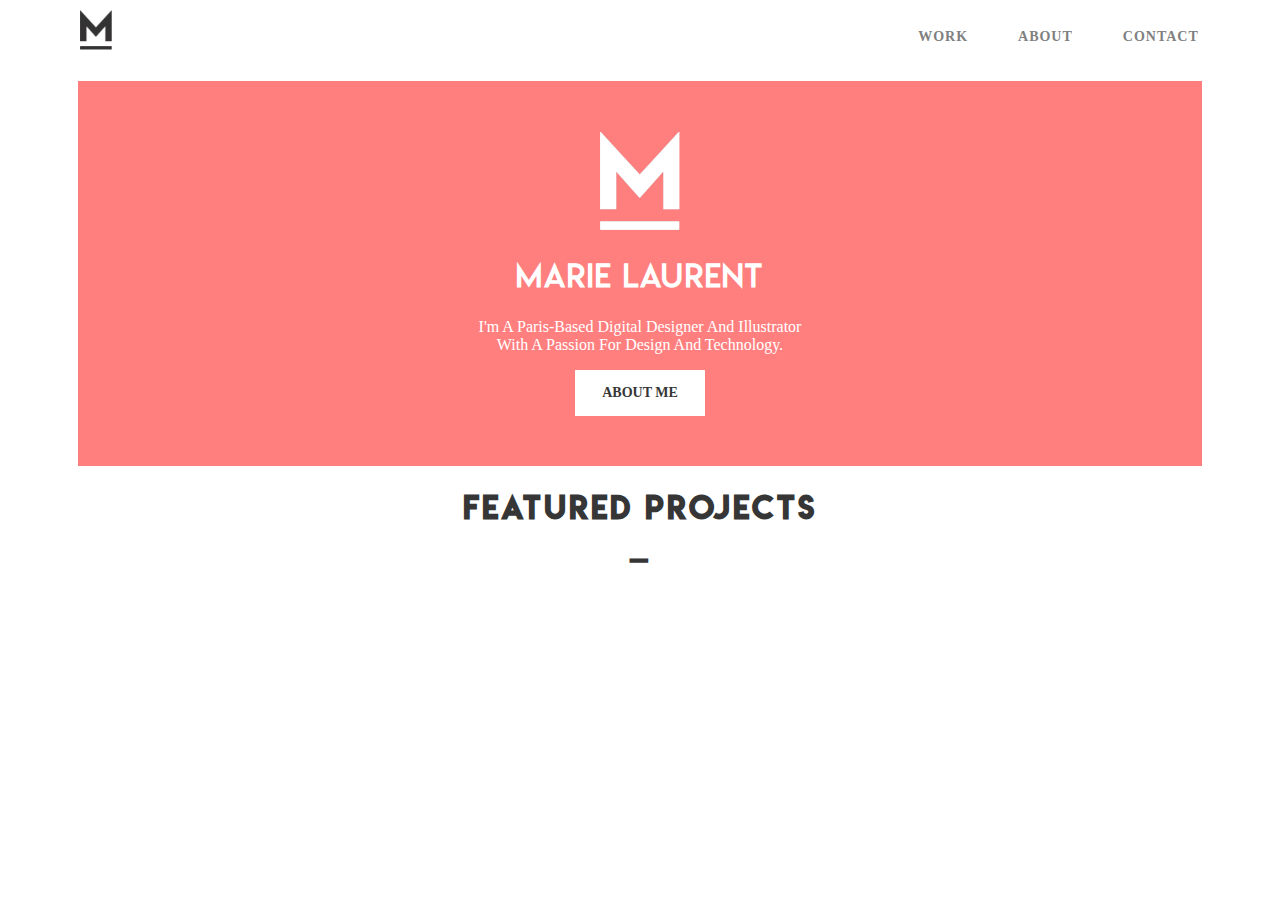
==== Marie Laurent homepage.html @ 6f32d3ca "First Commit" ====
<!DOCTYPE html>
<html>
<head>
<title>Marie Laurent Homepage</title>
<link type="text/css" rel="stylesheet" href="MLstyle.css"/>
</head>
<body>
<div id="page-width">
    <div id="TopNavBar">
    <ul>
      <li><a href="" target="_blank">Contact</a></li>
      <li><a href="" target="_blank">about</a></li>
      <li><a href="" target="_blank">Work</a></li>
    </ul>
    </div>
  <div id="logo">
    <img id="logo-dark" src=M-Logo-Dark.png></img>
  </div>
  <br/>
    <div id="main-body">
      <img src=M-Logo-White.png width="100px"></img>
      <h1>marie laurent</h1>
      <p>I'm a paris-based digital designer and illustrator<br/> with a passion for design and technology.</p>
      <div id="about"><a>about me</a></div>
    </div>
  <h1 id="second-head">featured projects<br/>_</h1>
</div>

</body>
</html>
---- MLstyle.css ----
@font-face{
  font-family: Lemon-Milk-light;
  src: url(LemonMilklight.otf)}
  @font-face{
    font-family: LemonMilk;
    src: url(LemonMilk.otf)}

#page-width {margin:auto;padding:5px;max-width:90%}
h1 {font-family:Lemon-Milk-light;letter-spacing:2px}
p {font-family:'Gill Sans MT'}
ul, a {text-transform:uppercase; text-decoration:none}
li a:link {color:rgb(54, 54, 54)}
li a:hover {color:black !important}
li a:visited {color:gray;}
li a:active {color:darkgray;}
p {text-transform:capitalize}
li {
    display:inline;
    font-weight:bold;
    padding:40px;
    font-family:'Gill Sans MT';
    letter-spacing:1px}
#TopNavBar a {margin-right:10px;float:right;font-size:14px;padding-left:40px}
/*#logo {position:relative;top:-5px}*/
#logo-dark {width:40px; padding:5px;position:absolute;top:5px }
#main-body {
    background-color:rgba(255,0,0,0.5);
    max-width:90%;
    margin:auto;
    padding:50px;
    text-align:center;
    color:white}
#about {
    margin:auto;
    color:rgb(54, 54, 54) ;
    background-color:white;
    padding:15px 5px;
    width:120px;font-size:14px;
    font-weight:bold;
    font-family:'Gill Sans MT'}
#second-head {
    color:rgb(54, 54, 54);
    font-family:LemonMilk;
    letter-spacing:3px;
    font-size:30px;text-align:center;}
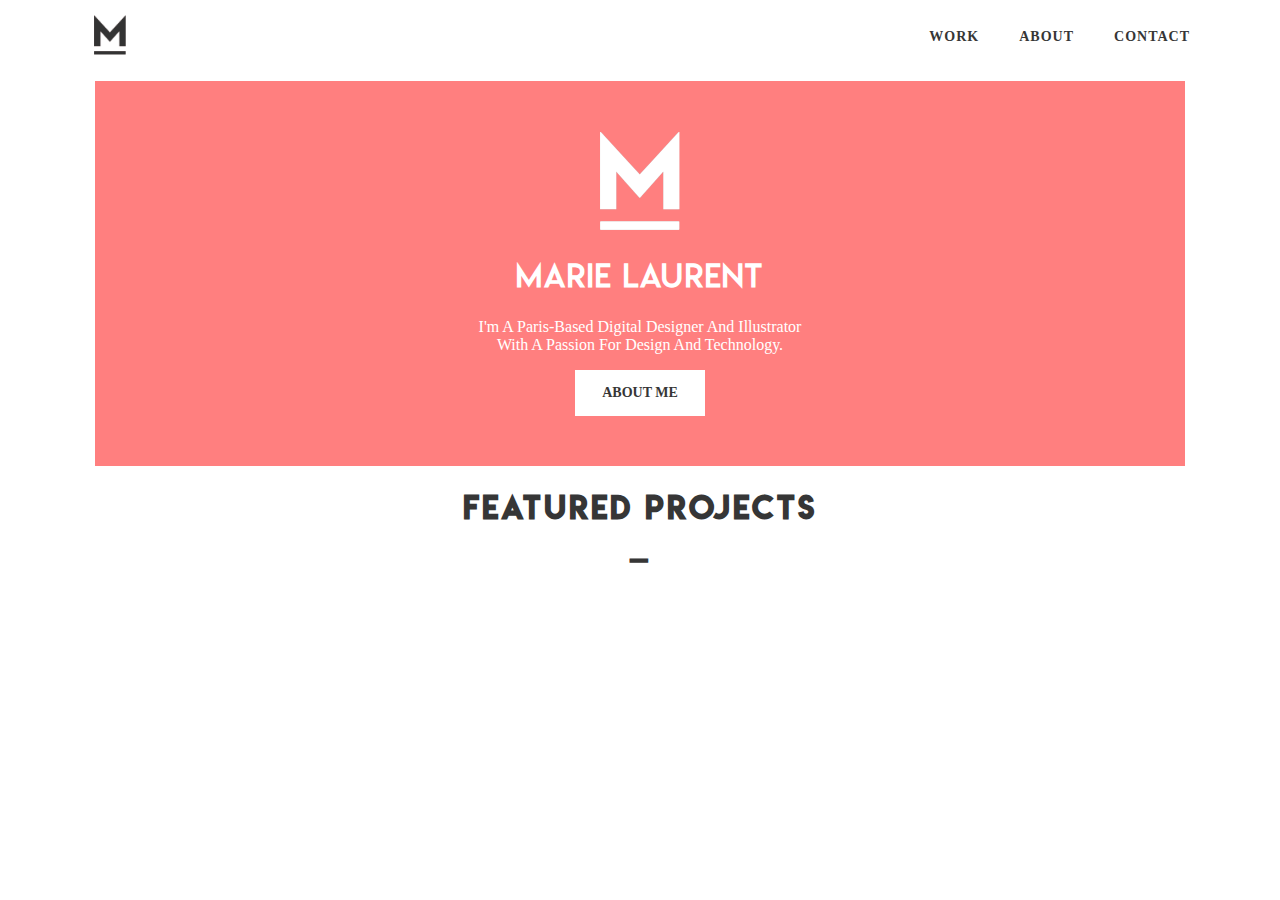
==== commit 213c2906: "second modification" ====
--- a/Marie Laurent homepage.html
+++ b/Marie Laurent homepage.html
@@ -21,10 +21,9 @@
       <img src=M-Logo-White.png width="100px"></img>
       <h1>marie laurent</h1>
       <p>I'm a paris-based digital designer and illustrator<br/> with a passion for design and technology.</p>
-      <div id="about"><a>about me</a></div>
+      <div id="about"><a href="" target="_blank">about me</a></div>
     </div>
   <h1 id="second-head">featured projects<br/>_</h1>
 </div>
-
 </body>
 </html>
--- a/MLstyle.css
+++ b/MLstyle.css
@@ -5,24 +5,23 @@
     font-family: LemonMilk;
     src: url(LemonMilk.otf)}
 
-#page-width {margin:auto;padding:5px;max-width:90%}
+#page-width {margin:auto;padding:5px;max-width:1100px}
 h1 {font-family:Lemon-Milk-light;letter-spacing:2px}
 p {font-family:'Gill Sans MT'}
 ul, a {text-transform:uppercase; text-decoration:none}
-li a:link {color:rgb(54, 54, 54)}
-li a:hover {color:black !important}
-li a:visited {color:gray;}
-li a:active {color:darkgray;}
+a:link {color:black}
+a:hover {color:gray !important}
+a:visited {color:rgb(54, 54, 54);}
+a:active {color:darkgray;}
 p {text-transform:capitalize}
 li {
     display:inline;
     font-weight:bold;
-    padding:40px;
+    margin:40px;
     font-family:'Gill Sans MT';
     letter-spacing:1px}
-#TopNavBar a {margin-right:10px;float:right;font-size:14px;padding-left:40px}
-/*#logo {position:relative;top:-5px}*/
-#logo-dark {width:40px; padding:5px;position:absolute;top:5px }
+#TopNavBar a {float:right;font-size:14px;padding-left:40px}
+#logo-dark {position:fixed; width:40px; padding-right:5px;top:15px }
 #main-body {
     background-color:rgba(255,0,0,0.5);
     max-width:90%;
